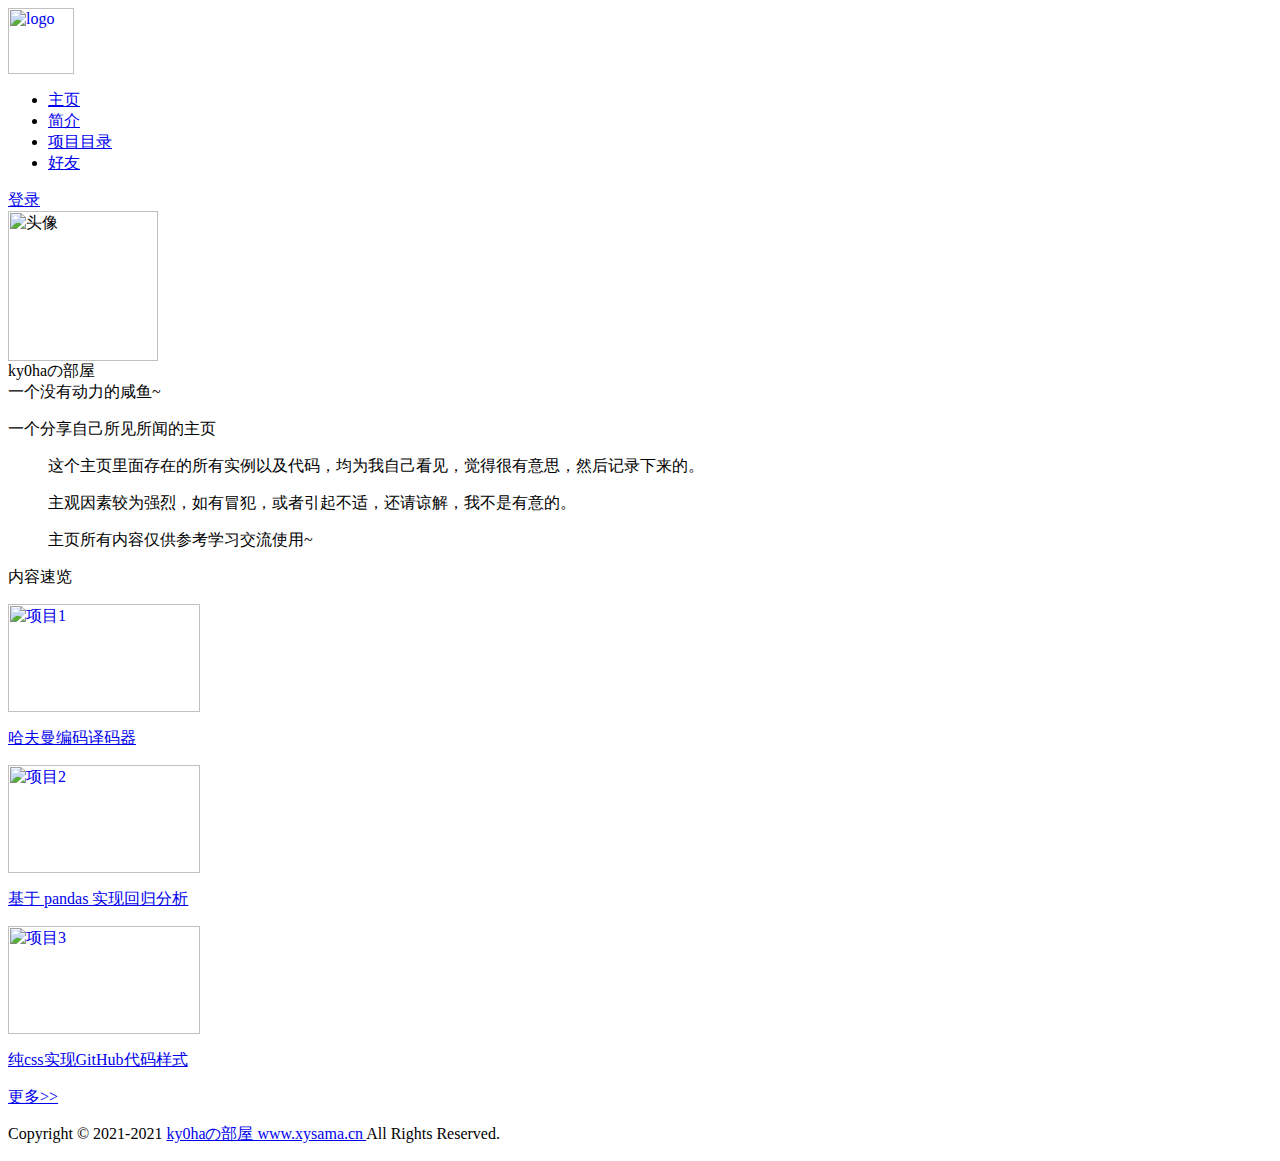
==== index.html @ 39952080 "blogger" ====
<html>
    <head>
        <meta http-equiv="Content-Type" content="text/html;charset=UTF-8">
        <title>ky0ha的主页</title>
        <link rel="stylesheet" href="./css/index_style.css">
    </head>

    <body>
        <div class="main_items_screen">
            <div class="nav_items">
                <div class="main_items_logo">
                    <a href="./index.html" class="logo"><img src="./image/logo.png" alt="logo" width="66" height="66"></a>
                </div>
                <div class="main_items_nav">
                    <nav>
                        <ul>
                            <li class="home_page"><a href="./index.html" onmousedown="style.color='white';" onmouseup="style.color='black';">主页</a></li>
                            <li class="about_me"><a href="./describe.html" onmousedown="style.color='white';" onmouseup="style.color='black';">简介</a></li>
                            <li class="process_menu"><a href="./download_page.html" onmousedown="style.color='white';" onmouseup="style.color='black';">项目目录</a></li>
                            <li class="download_list"><a href="./friends.html" onmousedown="style.color='white';" onmouseup="style.color='black';">好友</a></li>
                        </ul>
                    </nav>
                </div>
                <div class="main_items_login">
                    <a href="./login.html" target="_blank" onmousedown="style.color='white';" onmouseup="style.color='black';">登录</a>
                </div>
            </div>

            <div class="icon_and_preface">
                <div class="icon_area_with_nick">
                    <div class="icon">
                        <img src="./image/null-5cf6fe7f63b3f7e4.jpg" alt="头像" width="150" height="150">
                    </div>
                    <div class="nick_name">ky0haの部屋</div>
                    <div class="describe">一个没有动力的咸鱼~</div>
                </div>
                <div class="home_page_describe">
                    <p class="home_page_describe_title">一个分享自己所见所闻的主页</p>
                    <blockquote class="preface">
                        <p>这个主页里面存在的所有实例以及代码，均为我自己看见，觉得很有意思，然后记录下来的。</p>
                        <p>主观因素较为强烈，如有冒犯，或者引起不适，还请谅解，我不是有意的。</p>
                        <p>主页所有内容仅供参考学习交流使用~</p>
                    </blockquote>
                    <!-- <div class="main_text">
                        <p class="para1">本站里面的实例主要分为python、csgo游戏服务器搭建等我曾今遇到的问题。在这当中有一些我觉得很有意思的或者完成的时候很有成就感的部分，借着这次机会做一个以前一直想做但是一直没有动力去做的个人主页。</p>
                        <p class="para2">在搞到服务器之后第一时间做了个csgo服务器，第二时间就想做一个web服务器，服务器是搭建完成了，但是由于一直没有动力去做这个个人主页，所以服务器一直就是那样只是当做csgo内战的时候使用的公共服务器，一直未能作为web服务器使用。再加上一直懒得去备案，导致web服务器没有办法直接访问TAT</p>
                        <p class="para3">我的服务器是<a href="http://www.xysama.cn">www.xysama.cn</a>（大声bb）</p>
                    </div> -->
                </div>
            </div>
            
            <div class="show_projects_parking">
                <p class="show_info_of_projects_parking">内容速览</p>
                <a href="./huffman_project.html" class="project_link" onmousedown="style.border='3px solid rgba(0, 255, 0, 0.602)';
                style.padding='17px';" onmouseup="style.border='3px solid rgba(253, 71, 71, 0.602)';
                style.padding='17px';">
                    <div class="projects1">
                        <img src="./image/哈夫曼编码器主页图片.png" width="192" height="108" alt="项目1" class="image_of_project">
                        <p class="describe_of_project">哈夫曼编码译码器</p>
                    </div>
                </a>
                <a href="./multiple_linear_regression.html" class="project_link" onmousedown="style.border='3px solid rgba(0, 255, 0, 0.602)';
                style.padding='17px';" onmouseup="style.border='3px solid rgba(253, 71, 71, 0.602)';
                style.padding='17px';">
                    <div class="projects2">
                        <img src="./image/多元线性回归主页图片.png" width="192" height="108" alt="项目2" class="image_of_project">
                        <p class="describe_of_project">基于 pandas 实现回归分析</p>
                    </div>
                </a>
                <a href="./github_style_project.html" class="project_link" onmousedown="style.border='3px solid rgba(0, 255, 0, 0.602)';
                style.padding='17px';" onmouseup="style.border='3px solid rgba(253, 71, 71, 0.602)';
                style.padding='17px';">
                    <div class="projects3">
                        <img src="./image/GitHub风格css主页图片.png" width="192" height="108" alt="项目3" class="image_of_project">
                        <p class="describe_of_project">纯css实现GitHub代码样式</p>
                    </div>
                </a>
                <a href="./download_page.html" id="show_more" onmousedown="style.color='white';" onmouseup="style.color='black';"><p>更多>></p></a>
            </div>
        </div>

        <footer class="footers">
            <p>
                Copyright © 2021-2021 <a href="http://www.xysama.cn" target="_blank">ky0haの部屋 www.xysama.cn </a> All Rights Reserved. 
            </p>
        </footer>
    </body>
</html>
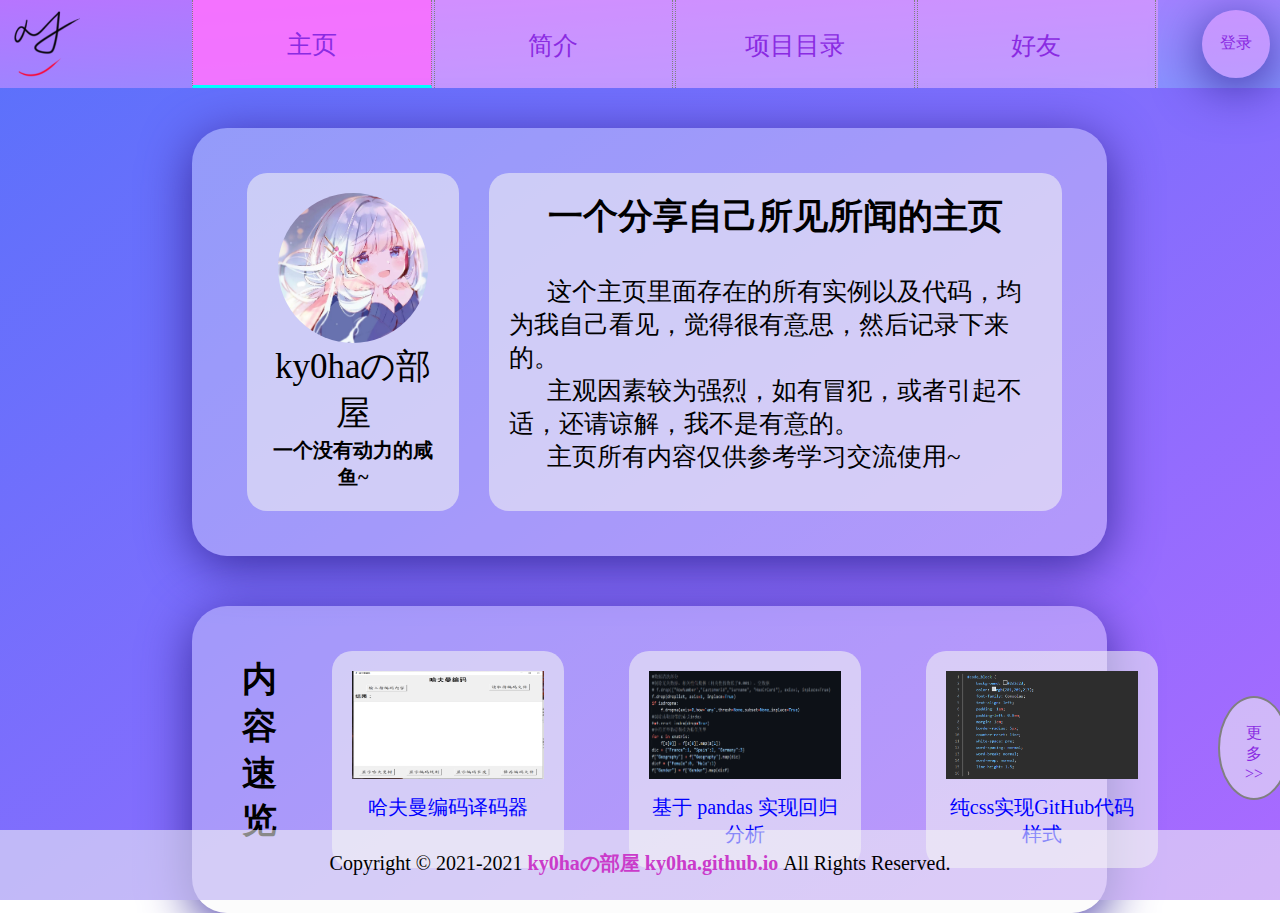
==== commit 5ead08e1: "Update index.html" ====
--- a/index.html
+++ b/index.html
@@ -44,7 +44,7 @@
                     <!-- <div class="main_text">
                         <p class="para1">本站里面的实例主要分为python、csgo游戏服务器搭建等我曾今遇到的问题。在这当中有一些我觉得很有意思的或者完成的时候很有成就感的部分，借着这次机会做一个以前一直想做但是一直没有动力去做的个人主页。</p>
                         <p class="para2">在搞到服务器之后第一时间做了个csgo服务器，第二时间就想做一个web服务器，服务器是搭建完成了，但是由于一直没有动力去做这个个人主页，所以服务器一直就是那样只是当做csgo内战的时候使用的公共服务器，一直未能作为web服务器使用。再加上一直懒得去备案，导致web服务器没有办法直接访问TAT</p>
-                        <p class="para3">我的服务器是<a href="http://www.xysama.cn">www.xysama.cn</a>（大声bb）</p>
+                        <p class="para3">我的服务器是<a href="http://ky0ha.github.io">ky0ha.github.io</a>（大声bb）</p>
                     </div> -->
                 </div>
             </div>
@@ -81,7 +81,7 @@
 
         <footer class="footers">
             <p>
-                Copyright © 2021-2021 <a href="http://www.xysama.cn" target="_blank">ky0haの部屋 www.xysama.cn </a> All Rights Reserved. 
+                Copyright © 2021-2021 <a href="http://ky0ha.github.io" target="_blank">ky0haの部屋 ky0ha.github.io </a> All Rights Reserved. 
             </p>
         </footer>
     </body>
--- a/css/index_style.css
+++ b/css/index_style.css
@@ -0,0 +1,296 @@
+* {
+    padding: 0;
+    margin: 0;
+}
+
+::selection{
+    color: rgba(250, 93, 93, 0.822);
+    background-color: rgba(0, 255, 255, 0.561);
+}
+
+a {
+    text-decoration: none;
+}
+
+a:link {
+    color: blueviolet;
+}
+a:visited {
+    color: blueviolet;
+}
+a:active {
+    color: red;
+}
+a:hover {
+    color: deeppink;
+}
+
+li {
+    list-style: none;
+    display: inline-block;
+}
+
+body {
+    height: 100%;
+    width: 100%;
+    background-image: linear-gradient(to bottom right, rgb(89, 113, 251),rgb(170, 106, 255));
+    background-repeat: no-repeat;
+    background-attachment: fixed;
+}
+
+.main_items_screen {
+    padding-bottom: 50px;
+}
+
+.main_items_screen .nav_items {
+    width: 100%;
+    height: 88px;
+    background-image: linear-gradient(to bottom right, rgb(183, 117, 255), rgb(135, 147, 255));
+}
+
+.main_items_screen .nav_items div {
+    display: inline-block;
+}
+
+/* logo样式 */
+.main_items_screen .nav_items .main_items_logo {
+    padding-left: 14px;
+    padding-top: 11px;
+    padding-bottom: 11px;
+    padding-right: 14px;
+    display: inline-block;
+    position: absolute;
+}
+
+/* 导航栏样式 */
+.main_items_screen .nav_items .main_items_nav li {
+    height: 88px;
+    width: calc(25% - 4px);
+    margin-right: 2px;
+    display: grid;
+    grid-template-rows: 33.33% 33.33% 33.33%;
+    float: left;
+    font-size: 25px;
+    border-left: 1px dotted gray;
+    border-right: 1px dotted gray;
+    transition: 0.25s;
+}
+
+.main_items_screen .nav_items .main_items_nav li:hover {
+    background: #ff40d6a9;
+}
+
+/* 当前页面在导航栏中特殊强调 */
+.main_items_screen .nav_items .main_items_nav .home_page {
+    background: rgba(255, 105, 255, 0.746);
+    height: 85px;
+    border-bottom: 3px solid aqua;
+}
+
+/* 导航栏容纳盒子（真的有意义么 */
+.main_items_screen .nav_items .main_items_nav {
+    width: calc(50% + 326px);
+    height: 88px;
+    display: inline-block;
+    margin-left: 15%;
+    background: #f8a7ff77;
+    text-align: center;
+}
+
+/* 导航栏超链接文字位置 */
+.main_items_screen .nav_items .main_items_nav a {
+    height: 100%;
+    grid-row: 2;
+}
+
+/* 登录按钮的样式 */
+.main_items_screen .nav_items .main_items_login {
+    float: right;
+    height: 68px;
+    width: 68px;
+    box-shadow: 0 10px 50px 0px rgb(59, 45, 159);
+    margin: 10px;
+    text-align: center;
+    display: grid;
+    grid-template-rows: 33.33% 33.33% 33.33%;
+    background: #f8a7ff77;
+    border-radius: 50px;
+    transition: 0.3s;
+}
+
+.main_items_screen .nav_items .main_items_login:hover{
+    background: #ff40d6a9;
+    border-radius: 25px;
+    margin: 0px;
+    width: 88px;
+    height: 88px;
+}
+
+.main_items_screen .nav_items .main_items_login a{
+    grid-row: 2;
+}
+
+/* 头像和文字介绍部分样式 */
+.main_items_screen .icon_and_preface {
+    position: relative;
+    width: calc(100% - 34%);
+    left: 15%;
+    top: 40px;
+    background: rgba(245, 245, 245, 0.322);
+    box-shadow: 0 10px 50px 0px rgb(59, 45, 159);
+    /* border: 2px solid gray; */
+    border-radius: 35px;
+    padding: 35px;
+    display: inline-flex;
+}
+
+.main_items_screen .icon_and_preface .icon_area_with_nick,
+.main_items_screen .icon_and_preface .home_page_describe {
+    display: inline-block;
+}
+
+.main_items_screen .icon_and_preface .icon_area_with_nick {
+    position: relative;
+    left: 10px;
+    height: 100%;
+    background: rgba(245, 245, 245, 0.561);
+    margin: 10px;
+    border-radius: 20px;
+    padding: 20px;
+    text-align: center;
+}
+
+.main_items_screen .icon_and_preface .icon_area_with_nick .icon img {
+    border-radius: 50%;
+}
+
+.main_items_screen .icon_and_preface .icon_area_with_nick .nick_name {
+    font-size: 35px;
+    font-family: UD デジタル 教科書体 NP-B;
+}
+
+.main_items_screen .icon_and_preface .icon_area_with_nick .describe {
+    font-size: 20px;
+    font-family: KaiTi;
+    font-weight: 700;
+}
+
+.main_items_screen .icon_and_preface .home_page_describe {
+    position: relative;
+    width: 70%;
+    min-height: 210px;
+    background: rgba(245, 245, 245, 0.561);
+    margin: 10px;
+    margin-left: 30px;
+    border-radius: 20px;
+    padding: 20px;
+    text-align: left;
+    font-size: 25px;
+}
+
+.main_items_screen .icon_and_preface .home_page_describe .home_page_describe_title {
+    font-size: 35px;
+    font-family: KaiTi;
+    font-weight: 1000;
+    margin-bottom: 35px;
+    text-align: center;
+}
+
+.main_items_screen .icon_and_preface .home_page_describe .preface {
+    text-align: left;
+    text-indent: 1.5em;
+}
+
+/* 内容速览部分 */
+.main_items_screen .show_projects_parking {
+    position: relative;
+    width: calc(100% - 34%);
+    left: 15%;
+    top: 90px;
+    min-height: 180px;
+    background: rgba(245, 245, 245, 0.322);
+    box-shadow: 0 10px 50px 0px rgb(59, 45, 159);
+    /* border: 2px solid gray; */
+    border-radius: 35px;
+    padding: 35px;
+    display: inline-flex;
+}
+
+.main_items_screen .show_projects_parking .show_info_of_projects_parking {
+    font-size: 35px;
+    font-family: KaiTi;
+    font-weight: 1000;
+    width: 35px;
+    min-height: 25px;
+    margin-right: 10px;
+    text-align: justify;
+    padding: 15px;
+}
+
+.main_items_screen .show_projects_parking .project_link {
+    position: relative;
+    background: rgba(245, 245, 245, 0.561);
+    width: 282px;
+    margin: 10px;
+    margin-left: 30px;
+    margin-right: 35px;
+    border-radius: 20px;
+    padding: 20px;
+    text-align: center;
+}
+
+.main_items_screen .show_projects_parking .project_link:hover {
+    border: 3px solid rgba(253, 71, 71, 0.602);
+    padding: 17px;
+}
+
+.main_items_screen .show_projects_parking .project_link p {
+    font-size: 20px;
+    color: blue;
+    font-weight: 500;
+    margin-top: 15px;
+}
+
+#show_more {
+    float: right;
+    left: 10%;
+    height: 50px;
+    width: 50px;
+    background: rgba(245, 245, 245, 0.561);
+    margin-top: 55px;
+    margin-left: 25px;
+    padding: 25px;
+    border: 2px solid gray;
+    border-radius: 50%;
+    text-align: center;
+}
+
+#show_more:hover {
+    background-color: #ec6ed18a;
+}
+
+.footers {
+    width: 100%;
+    height: 50px;
+    background: rgba(245, 245, 245, 0.561);
+    font-size: 25px;
+    position: absolute;
+    bottom: 0px;
+    padding-top: 20px;
+    /* position: relative;
+    margin-top: -50px;
+    height: 50px;
+    clear: both;
+    background: rgba(245, 245, 245, 0.561);
+    font-size: 25px; */
+}
+
+.footers a {
+    font-weight: 700;
+    color: rgb(202, 59, 202);
+}
+
+.footers p {
+    font-size: 20px;
+    text-align: center;
+}